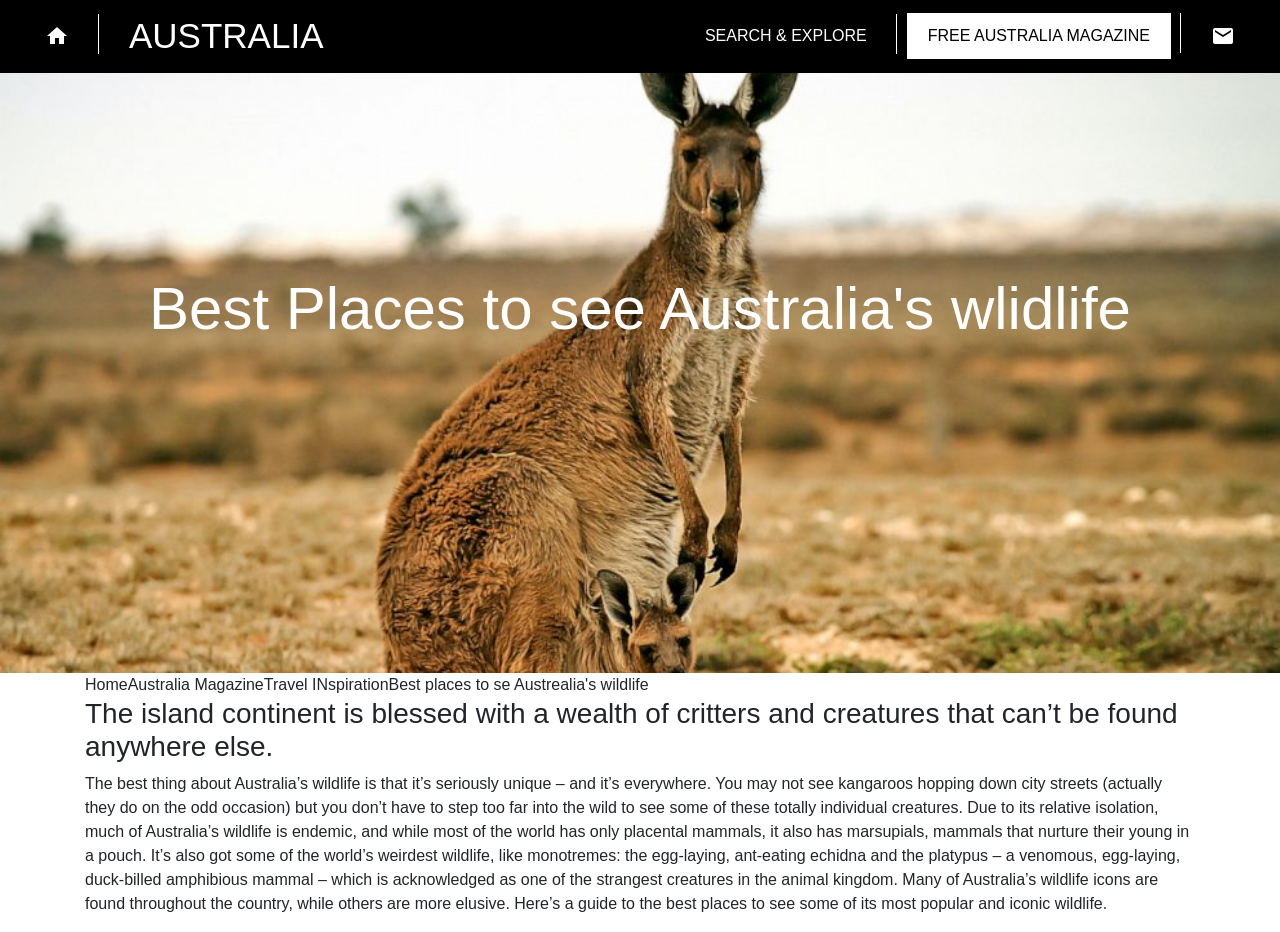
==== index.html @ e345e6db "Changed firstcss to index" ====
<!DOCTYPE html>
<html lang="en">
<head>
    <meta charset="UTF-8">
    <meta name="viewport" content="width=device-width, initial-scale=1.0">
    <link rel="stylesheet" href="scss/stylesccs.css">
    <link rel="stylesheet" href="https://stackpath.bootstrapcdn.com/bootstrap/4.4.1/css/bootstrap.min.css" integrity="sha384-Vkoo8x4CGsO3+Hhxv8T/Q5PaXtkKtu6ug5TOeNV6gBiFeWPGFN9MuhOf23Q9Ifjh" crossorigin="anonymous">
    <script src="https://code.jquery.com/jquery-3.4.1.slim.min.js" integrity="sha384-J6qa4849blE2+poT4WnyKhv5vZF5SrPo0iEjwBvKU7imGFAV0wwj1yYfoRSJoZ+n" crossorigin="anonymous"></script>
    <script src="https://cdn.jsdelivr.net/npm/popper.js@1.16.0/dist/umd/popper.min.js" integrity="sha384-Q6E9RHvbIyZFJoft+2mJbHaEWldlvI9IOYy5n3zV9zzTtmI3UksdQRVvoxMfooAo" crossorigin="anonymous"></script>
    <script src="https://stackpath.bootstrapcdn.com/bootstrap/4.4.1/js/bootstrap.min.js" integrity="sha384-wfSDF2E50Y2D1uUdj0O3uMBJnjuUD4Ih7YwaYd1iqfktj0Uod8GCExl3Og8ifwB6" crossorigin="anonymous"></script>
    <link href="https://fonts.googleapis.com/icon?family=Material+Icons" rel="stylesheet">
    <title>Document</title>
</head>
<body>
    <section>
        <div class="container-fluid d-flex header align-items-center">
            <div class="flex-grow-0 line">
                <a class="material-icons">home</a>
            </div>
            <div class="flex-grow-1">
                <a id="logo">AUSTRALIA</a>
            </div>
            <div class="flex-grow-0 line">
                <ul>SEARCH & EXPLORE</ul>
            </div>
            <div class="flex-grow-0 line">
                <a id="block" href="secondpage.html">FREE AUSTRALIA MAGAZINE</a>
            </div>
            <div class="flex-grow-0">
                <a class="material-icons">mail</a>
            </div>
        </div>
    </section>
    <section class="main">
        <div>
            <h1>Best Places to see Australia's wlidlife</h1>
        </div>
    </section>
    <section class="main2">
        <div class="container">
            <div class="tab">
                <ul class="d-flex">
                    <li>Home</li>
                    <li>Australia Magazine</li>
                    <li>Travel INspiration</li>
                    <li>Best places to se Austrealia's wildlife</li>
                </ul>
                <div>
                    <h3>The island continent is blessed with a wealth of critters and creatures that can’t be found anywhere else.</h3>
                </div>
                <div class="text">
                    <p>The best thing about Australia’s wildlife is that it’s seriously unique – and it’s everywhere. You may not see kangaroos hopping down city streets (actually they do on the odd occasion) but you don’t have to step too far into the wild to see some of these totally individual creatures.

                        Due to its relative isolation, much of Australia’s wildlife is endemic, and while most of the world has only placental mammals, it also has marsupials, mammals that nurture their young in a pouch.
                        
                        It’s also got some of the world’s weirdest wildlife, like monotremes: the egg-laying, ant-eating echidna and the platypus – a venomous, egg-laying, duck-billed amphibious mammal – which is acknowledged as one of the strangest creatures in the animal kingdom.
                        
                        Many of Australia’s wildlife icons are found throughout the country, while others are more elusive. Here’s a guide to the best places to see some of its most popular and iconic wildlife.</p>
                </div>
            </div>
        </div>
    </section>
</body>
</html>
---- scss/stylesccs.css ----
ul {
  margin: 0 !important;
  padding: 0;
  list-style-type: none;
}

.header {
  background-color: black;
}

.header div {
  position: relative;
  padding: 0 10px;
}

.header a {
  color: white !important;
  display: block;
  padding: 10px 20px;
}

.header ul {
  color: white;
  padding: 10px 20px;
}

#logo {
  font-size: 35px !important;
  font-family: Tahoma, sans-serif;
}

#block {
  border: 1px solid white;
  color: black !important;
  background-color: white;
}

#block:hover {
  background-color: yellow;
  text-decoration: underline;
  -webkit-transition: 1s;
  transition: 1s;
  -webkit-transition-delay: 0.2s;
          transition-delay: 0.2s;
}

.line:after {
  content: ' ';
  width: 1px;
  height: 40px;
  background-color: white;
  display: -webkit-box;
  display: -ms-flexbox;
  display: flex;
  -webkit-box-align: center;
      -ms-flex-align: center;
          align-items: center;
  position: absolute;
  right: 0;
  top: 0;
}

.main {
  background-image: url("wall.jpg");
  background-size: cover;
  background-position: center;
  height: 600px;
}

.main h1 {
  display: -webkit-box;
  display: -ms-flexbox;
  display: flex;
  -webkit-box-align: center;
      -ms-flex-align: center;
          align-items: center;
  -webkit-box-pack: center;
      -ms-flex-pack: center;
          justify-content: center;
  padding: 200px 0;
  color: white;
  font-size: 60px;
}
/*# sourceMappingURL=stylesccs.css.map */
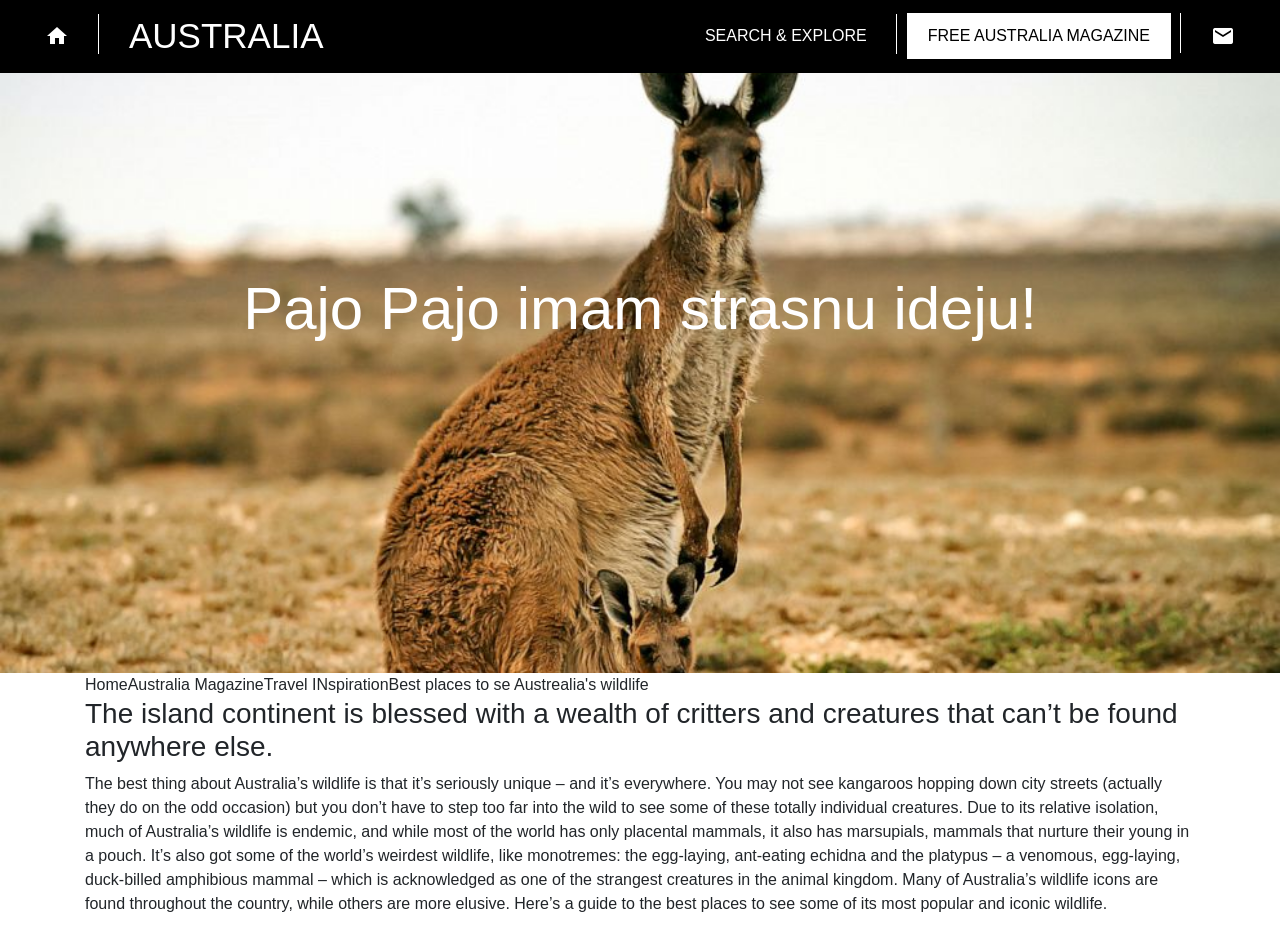
==== commit 638c765a: "Updated headline in index" ====
--- a/index.html
+++ b/index.html
@@ -1,5 +1,6 @@
 <!DOCTYPE html>
 <html lang="en">
+
 <head>
     <meta charset="UTF-8">
     <meta name="viewport" content="width=device-width, initial-scale=1.0">
@@ -11,6 +12,7 @@
     <link href="https://fonts.googleapis.com/icon?family=Material+Icons" rel="stylesheet">
     <title>Document</title>
 </head>
+
 <body>
     <section>
         <div class="container-fluid d-flex header align-items-center">
@@ -33,7 +35,7 @@
     </section>
     <section class="main">
         <div>
-            <h1>Best Places to see Australia's wlidlife</h1>
+            <h1>Pajo Pajo imam strasnu ideju!</h1>
         </div>
     </section>
     <section class="main2">
@@ -49,16 +51,15 @@
                     <h3>The island continent is blessed with a wealth of critters and creatures that can’t be found anywhere else.</h3>
                 </div>
                 <div class="text">
-                    <p>The best thing about Australia’s wildlife is that it’s seriously unique – and it’s everywhere. You may not see kangaroos hopping down city streets (actually they do on the odd occasion) but you don’t have to step too far into the wild to see some of these totally individual creatures.
-
-                        Due to its relative isolation, much of Australia’s wildlife is endemic, and while most of the world has only placental mammals, it also has marsupials, mammals that nurture their young in a pouch.
-                        
-                        It’s also got some of the world’s weirdest wildlife, like monotremes: the egg-laying, ant-eating echidna and the platypus – a venomous, egg-laying, duck-billed amphibious mammal – which is acknowledged as one of the strangest creatures in the animal kingdom.
-                        
-                        Many of Australia’s wildlife icons are found throughout the country, while others are more elusive. Here’s a guide to the best places to see some of its most popular and iconic wildlife.</p>
+                    <p>The best thing about Australia’s wildlife is that it’s seriously unique – and it’s everywhere. You may not see kangaroos hopping down city streets (actually they do on the odd occasion) but you don’t have to step too far into the wild
+                        to see some of these totally individual creatures. Due to its relative isolation, much of Australia’s wildlife is endemic, and while most of the world has only placental mammals, it also has marsupials, mammals that nurture their
+                        young in a pouch. It’s also got some of the world’s weirdest wildlife, like monotremes: the egg-laying, ant-eating echidna and the platypus – a venomous, egg-laying, duck-billed amphibious mammal – which is acknowledged as one
+                        of the strangest creatures in the animal kingdom. Many of Australia’s wildlife icons are found throughout the country, while others are more elusive. Here’s a guide to the best places to see some of its most popular and iconic
+                        wildlife.</p>
                 </div>
             </div>
         </div>
     </section>
 </body>
+
 </html>
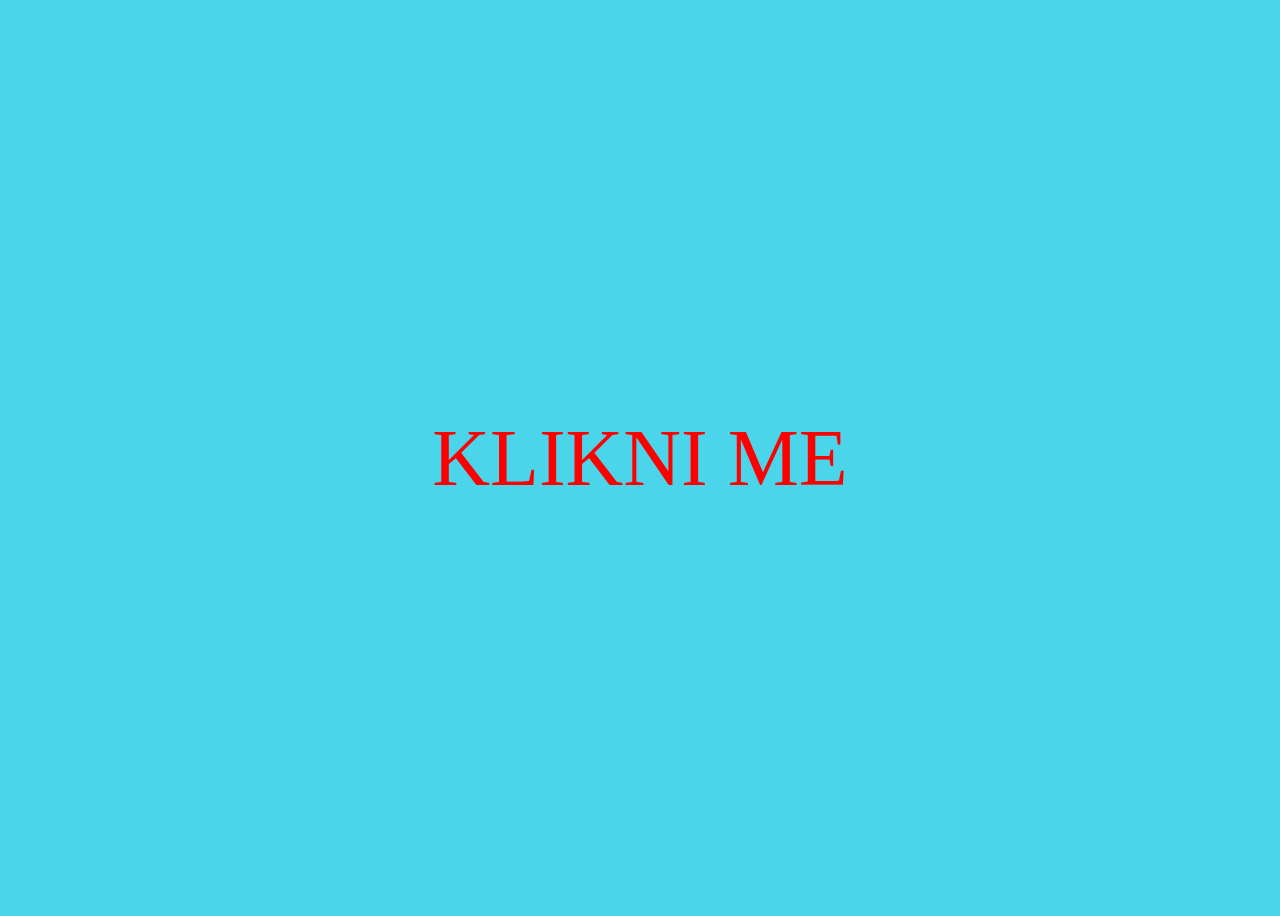
==== commit 6f71f934: "change" ====
--- a/index.html
+++ b/index.html
@@ -4,62 +4,57 @@
 <head>
     <meta charset="UTF-8">
     <meta name="viewport" content="width=device-width, initial-scale=1.0">
-    <link rel="stylesheet" href="scss/stylesccs.css">
-    <link rel="stylesheet" href="https://stackpath.bootstrapcdn.com/bootstrap/4.4.1/css/bootstrap.min.css" integrity="sha384-Vkoo8x4CGsO3+Hhxv8T/Q5PaXtkKtu6ug5TOeNV6gBiFeWPGFN9MuhOf23Q9Ifjh" crossorigin="anonymous">
-    <script src="https://code.jquery.com/jquery-3.4.1.slim.min.js" integrity="sha384-J6qa4849blE2+poT4WnyKhv5vZF5SrPo0iEjwBvKU7imGFAV0wwj1yYfoRSJoZ+n" crossorigin="anonymous"></script>
-    <script src="https://cdn.jsdelivr.net/npm/popper.js@1.16.0/dist/umd/popper.min.js" integrity="sha384-Q6E9RHvbIyZFJoft+2mJbHaEWldlvI9IOYy5n3zV9zzTtmI3UksdQRVvoxMfooAo" crossorigin="anonymous"></script>
-    <script src="https://stackpath.bootstrapcdn.com/bootstrap/4.4.1/js/bootstrap.min.js" integrity="sha384-wfSDF2E50Y2D1uUdj0O3uMBJnjuUD4Ih7YwaYd1iqfktj0Uod8GCExl3Og8ifwB6" crossorigin="anonymous"></script>
-    <link href="https://fonts.googleapis.com/icon?family=Material+Icons" rel="stylesheet">
     <title>Document</title>
+    <style>
+        body {
+            display: flex;
+            justify-content: center;
+            align-items: center;
+            height: 900px;
+        }
+        
+        body.red-bg {
+            background: red;
+        }
+        
+        a {
+            font-size: 40px;
+            display: block;
+        }
+        
+        a {
+            background-color: transparent;
+            border: none;
+            font-size: 80px;
+            color: red;
+            text-align: center;
+        }
+    </style>
+    <script>
+        function changeBackground() {
+            var body = document.getElementsByTagName('body')[0];
+            var color = getRandomColor();
+
+            body.setAttribute('style', 'background-color:' + color);
+        }
+
+        function getRandomColor() {
+            var letters = '0123456789ABCDEF';
+            var color = '#';
+            for (var i = 0; i < 6; i++) {
+                color += letters[Math.floor(Math.random() * 16)];
+            }
+            return color;
+
+        }
+        setInterval(function() {
+            changeBackground();
+        }, 1000);
+    </script>
 </head>
 
 <body>
-    <section>
-        <div class="container-fluid d-flex header align-items-center">
-            <div class="flex-grow-0 line">
-                <a class="material-icons">home</a>
-            </div>
-            <div class="flex-grow-1">
-                <a id="logo">AUSTRALIA</a>
-            </div>
-            <div class="flex-grow-0 line">
-                <ul>SEARCH & EXPLORE</ul>
-            </div>
-            <div class="flex-grow-0 line">
-                <a id="block" href="secondpage.html">FREE AUSTRALIA MAGAZINE</a>
-            </div>
-            <div class="flex-grow-0">
-                <a class="material-icons">mail</a>
-            </div>
-        </div>
-    </section>
-    <section class="main">
-        <div>
-            <h1>Pajo Pajo imam strasnu ideju!</h1>
-        </div>
-    </section>
-    <section class="main2">
-        <div class="container">
-            <div class="tab">
-                <ul class="d-flex">
-                    <li>Home</li>
-                    <li>Australia Magazine</li>
-                    <li>Travel INspiration</li>
-                    <li>Best places to se Austrealia's wildlife</li>
-                </ul>
-                <div>
-                    <h3>The island continent is blessed with a wealth of critters and creatures that can’t be found anywhere else.</h3>
-                </div>
-                <div class="text">
-                    <p>The best thing about Australia’s wildlife is that it’s seriously unique – and it’s everywhere. You may not see kangaroos hopping down city streets (actually they do on the odd occasion) but you don’t have to step too far into the wild
-                        to see some of these totally individual creatures. Due to its relative isolation, much of Australia’s wildlife is endemic, and while most of the world has only placental mammals, it also has marsupials, mammals that nurture their
-                        young in a pouch. It’s also got some of the world’s weirdest wildlife, like monotremes: the egg-laying, ant-eating echidna and the platypus – a venomous, egg-laying, duck-billed amphibious mammal – which is acknowledged as one
-                        of the strangest creatures in the animal kingdom. Many of Australia’s wildlife icons are found throughout the country, while others are more elusive. Here’s a guide to the best places to see some of its most popular and iconic
-                        wildlife.</p>
-                </div>
-            </div>
-        </div>
-    </section>
+    <a onclick="changeBackground(), this.innerHTML = 'VOLIM TE OD DAVDE DO NOVOG HORIZONOTA I NAZAD'">KLIKNI ME</a>
 </body>
 
 </html>
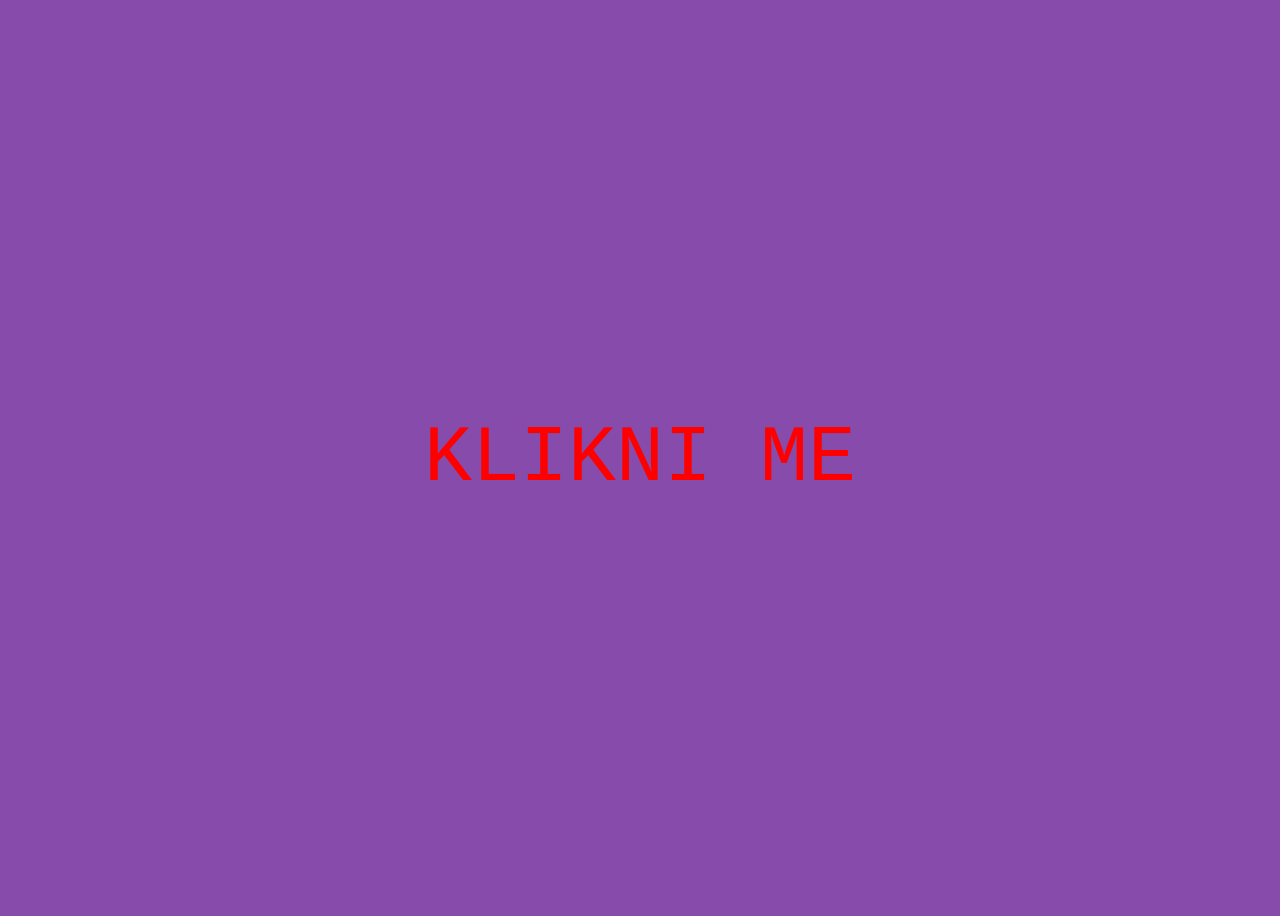
==== commit 2365ebf4: "Update index.html" ====
--- a/index.html
+++ b/index.html
@@ -11,6 +11,7 @@
             justify-content: center;
             align-items: center;
             height: 900px;
+            font-family: 'Courier New', Courier, monospace;
         }
         
         body.red-bg {
@@ -18,7 +19,7 @@
         }
         
         a {
-            font-size: 40px;
+            font-size: 30px;
             display: block;
         }
         
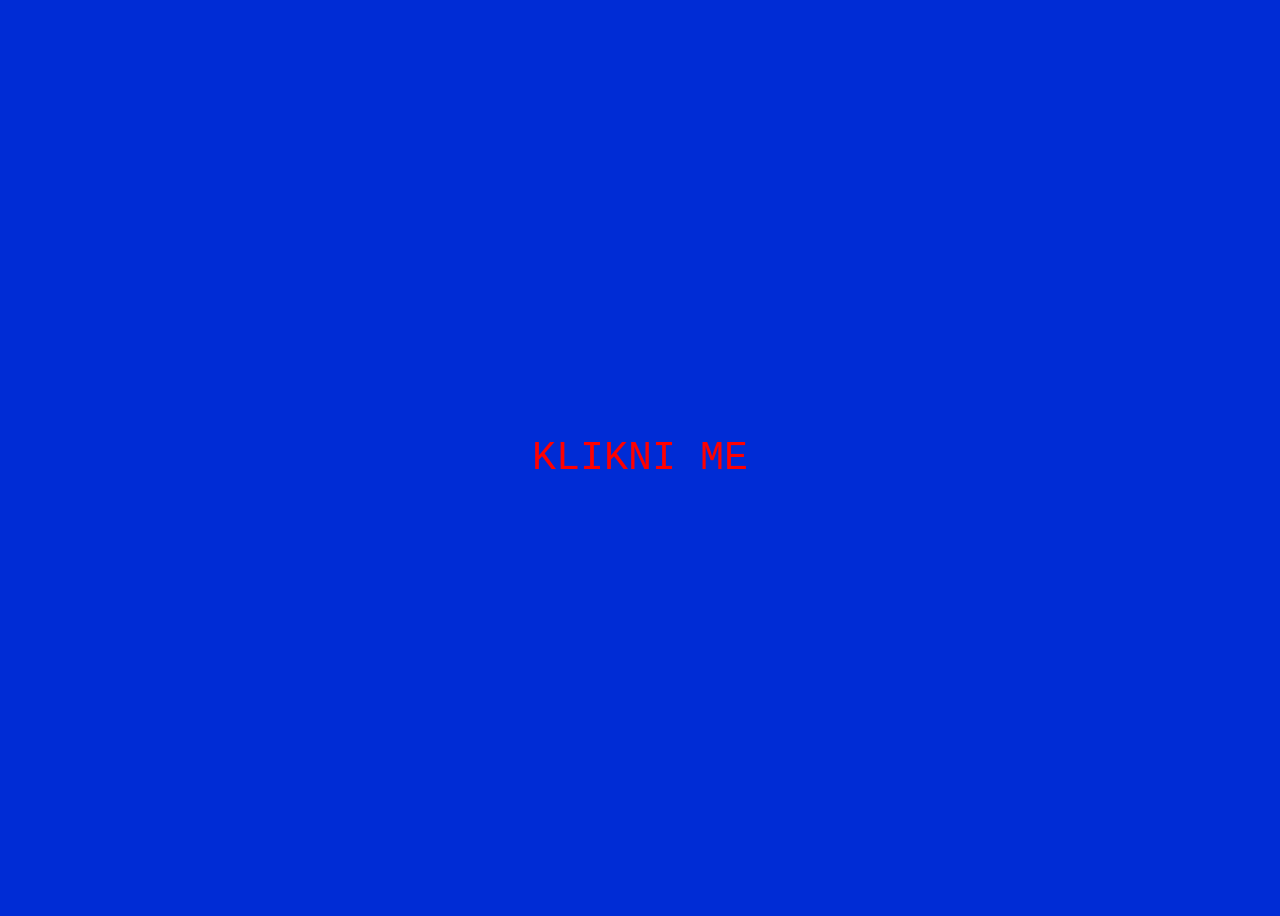
==== commit 86fe46f8: "Update index.html" ====
--- a/index.html
+++ b/index.html
@@ -19,16 +19,16 @@
         }
         
         a {
-            font-size: 30px;
+            font-size: 40px;
             display: block;
         }
         
         a {
             background-color: transparent;
             border: none;
-            font-size: 80px;
             color: red;
             text-align: center;
+            padding: 0 100px;
         }
     </style>
     <script>
@@ -55,7 +55,7 @@
 </head>
 
 <body>
-    <a onclick="changeBackground(), this.innerHTML = 'VOLIM TE OD DAVDE DO NOVOG HORIZONOTA I NAZAD'">KLIKNI ME</a>
+    <a onclick="changeBackground(), this.innerHTML = 'VOLIM TE OD DAVDE DO NOVOG HORIZONOTA I NAZAD...'">KLIKNI ME</a>
 </body>
 
 </html>
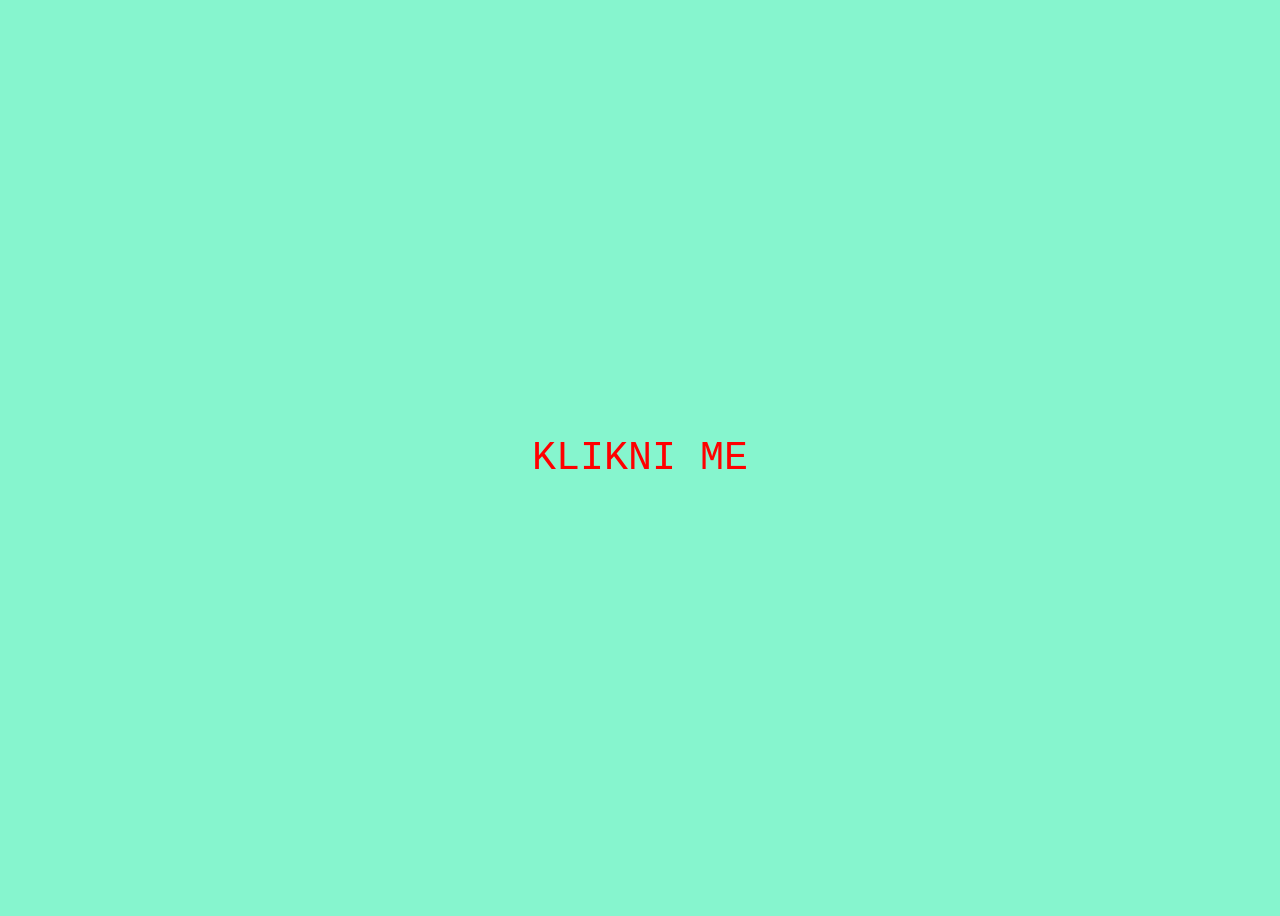
==== commit 15e78641: "Update index.html" ====
--- a/index.html
+++ b/index.html
@@ -55,7 +55,7 @@
 </head>
 
 <body>
-    <a onclick="changeBackground(), this.innerHTML = 'VOLIM TE OD DAVDE DO NOVOG HORIZONOTA I NAZAD...'">KLIKNI ME</a>
+    <a onclick="changeBackground(), this.innerHTML = 'DANAS DA UCIS NEMOJ DA SE ZEZAS'">KLIKNI ME</a>
 </body>
 
 </html>
